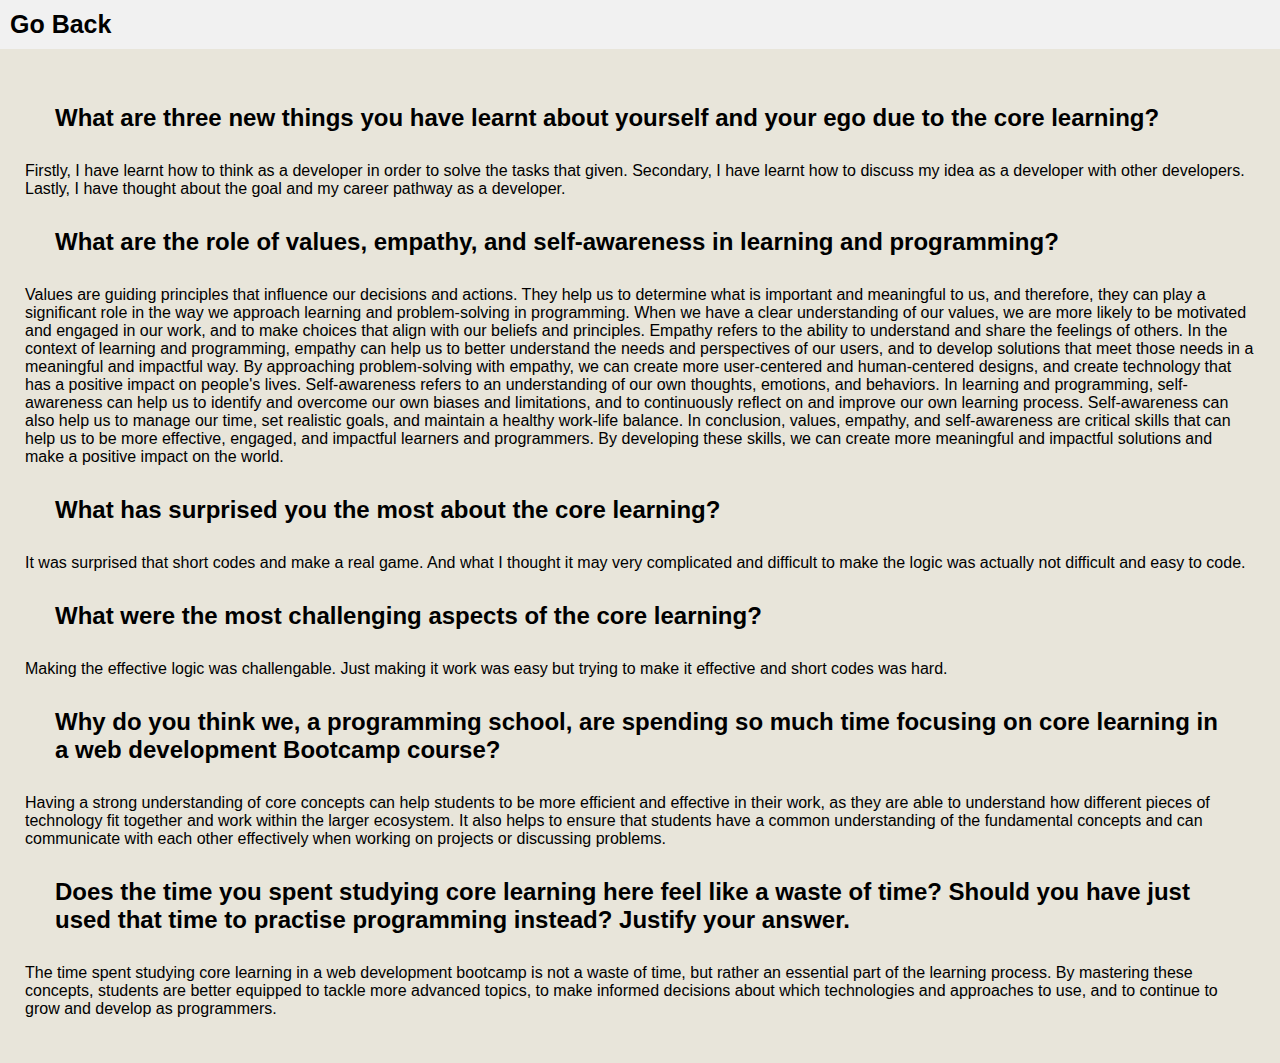
==== blog/foundations-reflection.html @ 763049cd "sprint 5" ====
<!DOCTYPE html>
<html lang="en">
  <head>
    <meta charset="UTF-8" />
    <meta http-equiv="X-UA-Compatible" content="IE=edge" />
    <meta name="viewport" content="width=device-width, initial-scale=1.0" />
    <title>foundations-reflection</title>
    <link rel="stylesheet" href="../styles/main.css" />
  </head>
  <body>
    <nav class="blog__nav">
      <a href="../index.html">Go Back</a>
    </nav>
    <div class="blog__container">
      <h2 class="blog__h2">
        What are three new things you have learnt about yourself and your ego
        due to the core learning?
      </h2>
      <p>
        Firstly, I have learnt how to think as a developer in order to solve the
        tasks that given. Secondary, I have learnt how to discuss my idea as a
        developer with other developers. Lastly, I have thought about the goal
        and my career pathway as a developer.
      </p>
      <h2 class="blog__h2">
        What are the role of values, empathy, and self-awareness in learning and
        programming?
      </h2>
      <p>
        Values are guiding principles that influence our decisions and actions.
        They help us to determine what is important and meaningful to us, and
        therefore, they can play a significant role in the way we approach
        learning and problem-solving in programming. When we have a clear
        understanding of our values, we are more likely to be motivated and
        engaged in our work, and to make choices that align with our beliefs and
        principles. Empathy refers to the ability to understand and share the
        feelings of others. In the context of learning and programming, empathy
        can help us to better understand the needs and perspectives of our
        users, and to develop solutions that meet those needs in a meaningful
        and impactful way. By approaching problem-solving with empathy, we can
        create more user-centered and human-centered designs, and create
        technology that has a positive impact on people's lives. Self-awareness
        refers to an understanding of our own thoughts, emotions, and behaviors.
        In learning and programming, self-awareness can help us to identify and
        overcome our own biases and limitations, and to continuously reflect on
        and improve our own learning process. Self-awareness can also help us to
        manage our time, set realistic goals, and maintain a healthy work-life
        balance. In conclusion, values, empathy, and self-awareness are critical
        skills that can help us to be more effective, engaged, and impactful
        learners and programmers. By developing these skills, we can create more
        meaningful and impactful solutions and make a positive impact on the
        world.
      </p>
      <h2 class="blog__h2">
        What has surprised you the most about the core learning?
      </h2>
      <p>
        It was surprised that short codes and make a real game. And what I
        thought it may very complicated and difficult to make the logic was
        actually not difficult and easy to code.
      </p>
      <h2 class="blog__h2">
        What were the most challenging aspects of the core learning?
      </h2>
      <p>
        Making the effective logic was challengable. Just making it work was
        easy but trying to make it effective and short codes was hard.
      </p>
      <h2 class="blog__h2">
        Why do you think we, a programming school, are spending so much time
        focusing on core learning in a web development Bootcamp course?
      </h2>
      <p>
        Having a strong understanding of core concepts can help students to be
        more efficient and effective in their work, as they are able to
        understand how different pieces of technology fit together and work
        within the larger ecosystem. It also helps to ensure that students have
        a common understanding of the fundamental concepts and can communicate
        with each other effectively when working on projects or discussing
        problems.
      </p>
      <h2 class="blog__h2">
        Does the time you spent studying core learning here feel like a waste of
        time? Should you have just used that time to practise programming
        instead? Justify your answer.
      </h2>
      <p>
        The time spent studying core learning in a web
        development bootcamp is not a waste of time, but rather an essential
        part of the learning process. By mastering these concepts, students are
        better equipped to tackle more advanced topics, to make informed
        decisions about which technologies and approaches to use, and to
        continue to grow and develop as programmers.
      </p>
    </div>
  </body>
</html>
---- styles/main.css ----
/* Global Styles */
* {
  margin: 0;
  padding: 0;
  box-sizing: border-box;
}

html {
  font-size: 62.5%;
}

body {
  font-family: 'Segoe UI', Tahoma, Geneva, Verdana, sans-serif;
  font-size: 1.6rem;
}

a {
  text-decoration: none;
  color: inherit;
}

li {
  list-style: none;
  margin-bottom: 1rem;
}

li a {
  color: #5a1c1c;
  transition: 0.2s linear;
}

li a:hover {
  font-size: 2.2rem;
}




/* Nav Styles */
.nav {
  display: flex;
  justify-content: space-between;
  align-items: center;
  padding: 3rem 5rem;
  width: 100%;
  overflow: hidden;
  
}

.nav__img {
  width: 5rem;
  border-radius: 50%;
}

.nav__menu {
  display: flex;
  width: 90%;
  justify-content: space-between;
}

/* Mobile Menu */

.menu-icon {
  display: none;
}

.mobile__menu {
  position: absolute;
  width: 350px;
  right: -50px;
  padding: 50px;
  padding-top: 95px;
  background: #ededed;
  list-style-type: none;
  font-size: 2rem;
  font-weight: bold;

  -webkit-font-smoothing: antialiased;  
  transform-origin: 0% 0%;
  transform: translate(100%, 0);
  transition: transform 0.5s cubic-bezier(0.77,0.2,0.05,1.0);
}

.mobile__menu li {
  margin-bottom: 3rem;
}

.show-menu {
  transform: translateX(-10%);
}


/* Blog Nav */
.blog__nav {
  padding: 1rem;
  font-size: 2.5rem;
  font-weight: 700;
  background-color: #f1f1f1;
}

/* Main */

#main {
  background-color: #E8F8C1;
  position: relative;
  z-index: -1;
}

#main > div {
  display: flex;
  justify-content: center;
  align-items: center;
}

.container {
  width: 80%;
}

.img__container {
  flex-grow: 1;
}

.img__container > img {
  width: 100%;
}

.heading {
  margin-bottom: 2.5rem;
}

.paragraph {
  width: 70%;
  line-height: 2.5rem;
}

/* Landing Section */
.landing {
  padding: 10rem 0 10rem 10rem;
}

/* Hometown */
.hometown {
  background-color: #EEE5BF;
  padding: 10rem 0 10rem 10rem; 
}

/* Footer */
#footer {
  background-color: #232323;
  padding: 5rem 10rem;
  color: #fff;
} */

/* Blog Styles */


.blog__container p {
  width: 70%;
  line-height: 2.5rem;
}

.blog__h2 {
  margin: 3rem;
}

.blog__nav a:hover {
  font-size: 3rem;
}

.blog__container, .paragraph  {
  padding: 2.5rem;
}

.blog__container p {
  margin-bottom: 2rem;
}

.blog__img {
  margin: 2rem;
  width: 50%;
}

.blog__container {
  background-color: #E8E5DA;
}
@media only screen and (max-width: 800px) {
 
}

/* Functional */
.hidden {
  display: none;
}


@media only screen and (max-width: 800px) {
  html {
    font-size: 50%;
  }
  .nav__menu {
    display: none;
  }
  .menu-icon {
    display: block;
  }
  .paragraph {
    margin-bottom: 5rem;
  }
  .blog__img {
    width: 80%;
  }
}
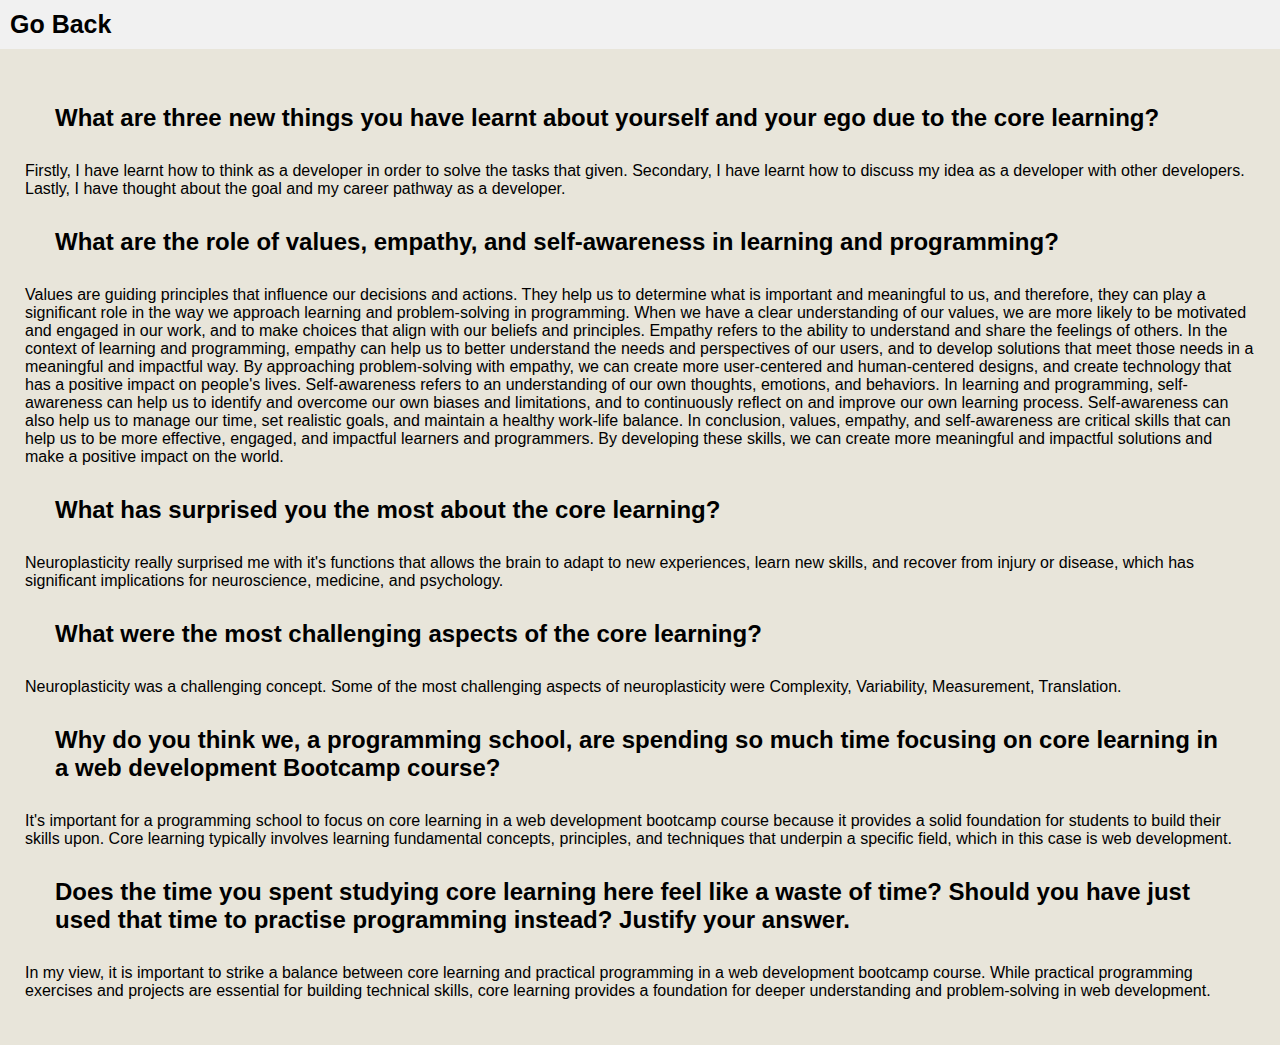
==== commit 8d38789d: "edit some answers" ====
--- a/blog/foundations-reflection.html
+++ b/blog/foundations-reflection.html
@@ -55,29 +55,20 @@
         What has surprised you the most about the core learning?
       </h2>
       <p>
-        It was surprised that short codes and make a real game. And what I
-        thought it may very complicated and difficult to make the logic was
-        actually not difficult and easy to code.
+       Neuroplasticity really surprised me with it's functions that allows the brain to adapt to new experiences, learn new skills, and recover from injury or disease, which has significant implications for neuroscience, medicine, and psychology.
       </p>
       <h2 class="blog__h2">
         What were the most challenging aspects of the core learning?
       </h2>
       <p>
-        Making the effective logic was challengable. Just making it work was
-        easy but trying to make it effective and short codes was hard.
+       Neuroplasticity was a challenging concept. Some of the most challenging aspects of neuroplasticity were Complexity, Variability, Measurement, Translation.
       </p>
       <h2 class="blog__h2">
         Why do you think we, a programming school, are spending so much time
         focusing on core learning in a web development Bootcamp course?
       </h2>
       <p>
-        Having a strong understanding of core concepts can help students to be
-        more efficient and effective in their work, as they are able to
-        understand how different pieces of technology fit together and work
-        within the larger ecosystem. It also helps to ensure that students have
-        a common understanding of the fundamental concepts and can communicate
-        with each other effectively when working on projects or discussing
-        problems.
+        It's important for a programming school to focus on core learning in a web development bootcamp course because it provides a solid foundation for students to build their skills upon. Core learning typically involves learning fundamental concepts, principles, and techniques that underpin a specific field, which in this case is web development.
       </p>
       <h2 class="blog__h2">
         Does the time you spent studying core learning here feel like a waste of
@@ -85,12 +76,7 @@
         instead? Justify your answer.
       </h2>
       <p>
-        The time spent studying core learning in a web
-        development bootcamp is not a waste of time, but rather an essential
-        part of the learning process. By mastering these concepts, students are
-        better equipped to tackle more advanced topics, to make informed
-        decisions about which technologies and approaches to use, and to
-        continue to grow and develop as programmers.
+        In my view, it is important to strike a balance between core learning and practical programming in a web development bootcamp course. While practical programming exercises and projects are essential for building technical skills, core learning provides a foundation for deeper understanding and problem-solving in web development.
       </p>
     </div>
   </body>
